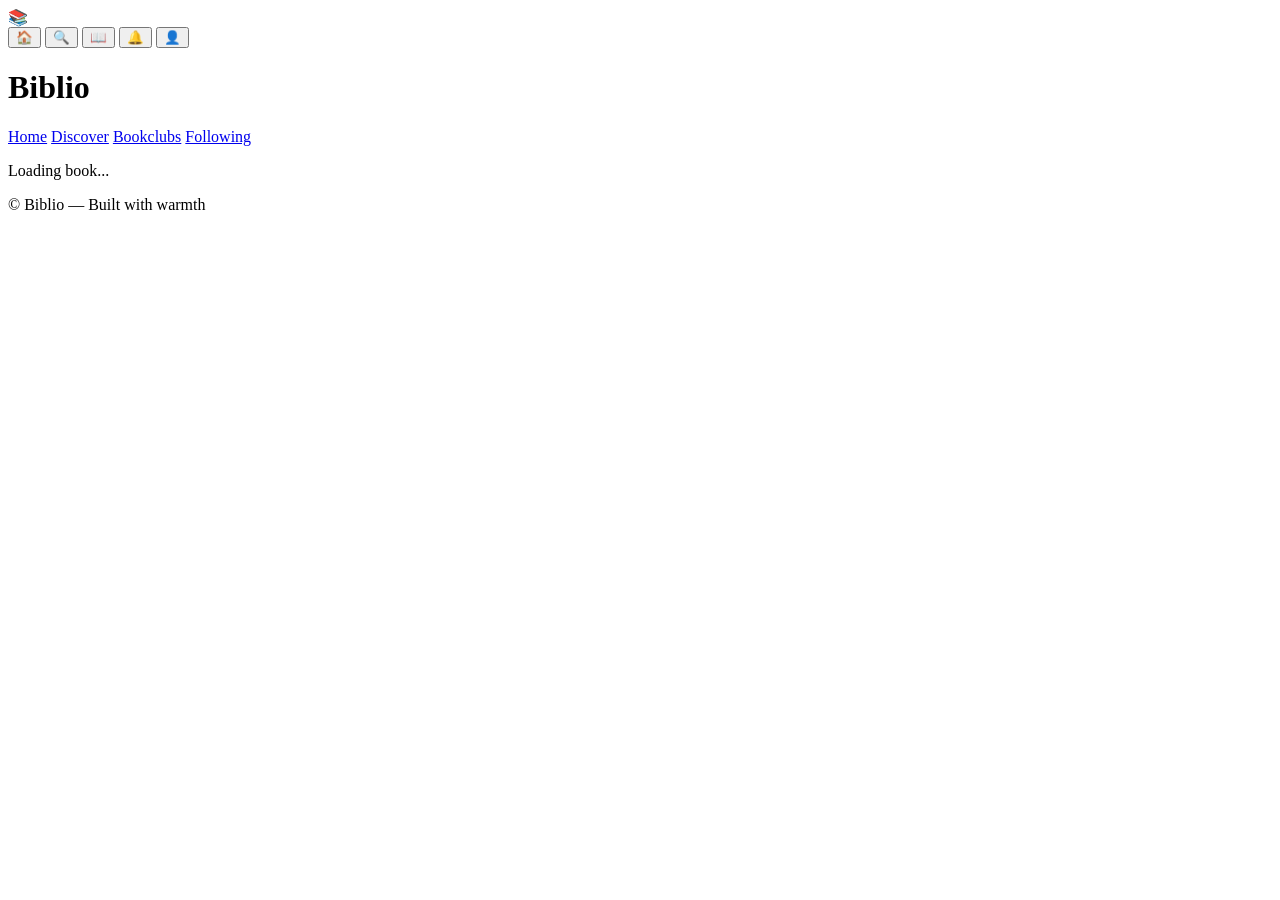
==== book.html @ 730f7cc9 "Pages Part 1" ====
<!doctype html>
<html lang="en">
<head>
  <meta charset="utf-8" />
  <meta name="viewport" content="width=device-width, initial-scale=1" />
  <title>Biblio — Book Details</title>
  <link rel="preconnect" href="https://fonts.googleapis.com">
  <link rel="preconnect" href="https://fonts.gstatic.com" crossorigin>
  <link href="https://fonts.googleapis.com/css2?family=Open+Sans:wght@300;400;600&family=Playfair+Display:wght@400;700&family=Crimson+Pro:wght@400;700&display=swap" rel="stylesheet">
  <link rel="stylesheet" href="style.css">
</head>
<body>
  <div class="app">
    <aside class="sidebar">
      <div class="logo">
        <div class="logo-icon">📚</div>
      </div>
      <nav class="side-icons">
        <button class="icon-btn" aria-label="Home" onclick="location.href='index.html'">🏠</button>
        <button class="icon-btn active" aria-label="Discover" onclick="location.href='discover.html'">🔍</button>
        <button class="icon-btn" aria-label="Bookclubs">📖</button>
        <button class="icon-btn" aria-label="Notifications">🔔</button>
        <button class="icon-btn" aria-label="Profile" onclick="location.href='profile.html'">👤</button>
      </nav>
    </aside>

    <main class="main-content">
      <header class="top-nav">
        <div class="nav-left">
          <h1 class="brand">Biblio</h1>
          <nav class="top-links">
            <a href="index.html" class="pill">Home</a>
            <a href="discover.html" class="pill active">Discover</a>
            <a href="#" class="pill">Bookclubs</a>
            <a href="profile.html" class="pill">Following</a>
          </nav>
        </div>
      </header>

      <section class="book-detail card">
        <div id="book-content">
          <p class="muted">Loading book...</p>
        </div>
      </section>

      <footer class="app-footer">© Biblio — Built with warmth</footer>
    </main>
  </div>

  <script src="script.js"></script>
</body>
</html>
---- style.css ----
/* Discover enhancements */
#newest-books, #search-results {
  display: grid;
  grid-template-columns: repeat(auto-fill, minmax(160px, 1fr));
  gap: 1rem;
  margin-top: 1rem;
}

.book-card img {
  width: 100%;
  height: 220px;
  object-fit: cover;
  border-radius: 6px;
  transition: transform 0.3s ease;
}

.book-card:hover img {
  transform: scale(1.03);
}

/* Discover enhancements */
#newest-books, #search-results {
  display: grid;
  grid-template-columns: repeat(auto-fill, minmax(160px, 1fr));
  gap: 1rem;
  margin-top: 1rem;
}

.book-card img {
  width: 100%;
  height: 220px;
  object-fit: cover;
  border-radius: 6px;
  transition: transform 0.3s ease;
}

.book-card:hover img {
  transform: scale(1.03);
}
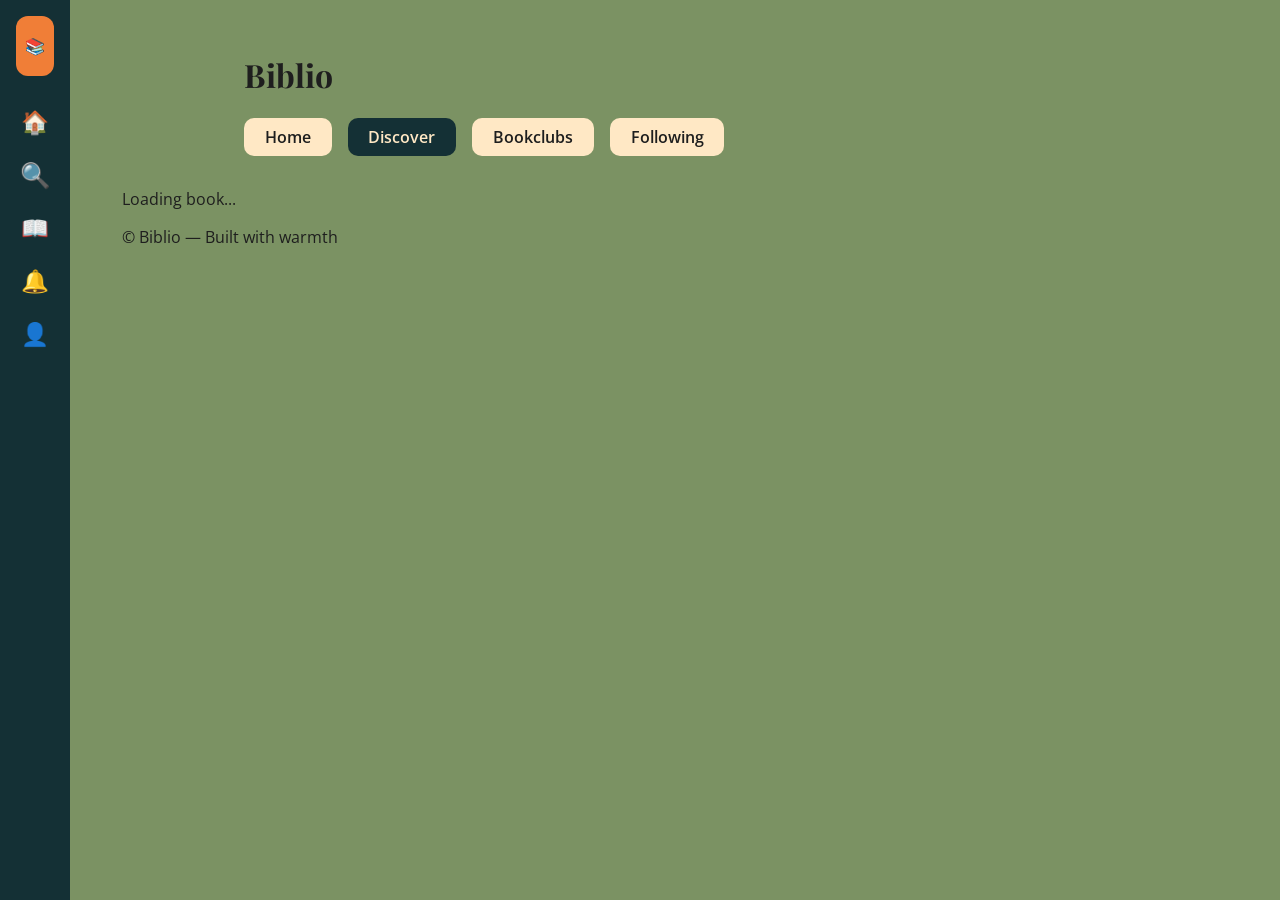
==== commit 391bfc79: "index" ====
--- a/book.html
+++ b/book.html
@@ -8,6 +8,8 @@
   <link rel="preconnect" href="https://fonts.gstatic.com" crossorigin>
   <link href="https://fonts.googleapis.com/css2?family=Open+Sans:wght@300;400;600&family=Playfair+Display:wght@400;700&family=Crimson+Pro:wght@400;700&display=swap" rel="stylesheet">
   <link rel="stylesheet" href="style.css">
+  <script src="https://cdnjs.cloudflare.com/ajax/libs/gsap/3.12.2/gsap.min.js"></script>
+  <script src="script.js"></script>
 </head>
 <body>
   <div class="app">
--- a/style.css
+++ b/style.css
@@ -1,39 +1,521 @@
-/* Discover enhancements */
-#newest-books, #search-results {
+/* =========================================
+   GLOBAL THEME — BIBLIO SITE STYLING
+   ========================================= */
+
+:root {
+  --dark-green: #143035;
+  --mid-green: #74925D;
+  --cream: #FFE8C5;
+  --orange: #F07E37;
+  --text-dark: #1e1e1e;
+  --text-light: #F6F6F6;
+  --card-dark: #2F493B;
+}
+
+body {
+  margin: 0;
+  font-family: 'Open Sans', sans-serif;
+  background-color: #7b9263;
+  color: var(--text-dark);
+}
+
+h1, h2, h3, h4, h5 {
+  font-family: 'Playfair Display', serif;
+}
+
+/* =========================================
+   SIDEBAR NAVIGATION
+   ========================================= */
+
+.sidebar {
+  width: 70px;
+  background-color: var(--dark-green);
+  display: flex;
+  flex-direction: column;
+  align-items: center;
+  padding: 1rem 0;
+  gap: 2rem;
+  position: fixed;
+  height: 100vh;
+  z-index: 100;
+}
+
+.logo-icon {
+  background-color: var(--orange);
+  border-radius: 12px;
+  width: 38px;
+  height: 60px;
+  display: flex;
+  align-items: center;
+  justify-content: center;
+}
+
+.side-icons {
+  display: flex;
+  flex-direction: column;
+  gap: 1.5rem;
+}
+
+.icon-btn {
+  background: none;
+  border: none;
+  color: var(--cream);
+  font-size: 1.4rem;
+  cursor: pointer;
+  transition: color 0.3s ease, transform 0.2s ease;
+}
+
+.icon-btn:hover,
+.icon-btn.active {
+  color: var(--orange);
+  transform: scale(1.1);
+}
+
+/* =========================================
+   TOP NAVIGATION BAR
+   ========================================= */
+
+.top-nav {
+  display: flex;
+  justify-content: space-between;
+  align-items: center;
+  margin-left: 90px;
+  padding: 1rem 2rem;
+  background-color: transparent;
+}
+
+.top-links {
+  display: flex;
+  gap: 1rem;
+}
+
+.top-links .pill {
+  background-color: var(--cream);
+  border: none;
+  border-radius: 10px;
+  color: var(--text-dark);
+  font-weight: 600;
+  padding: 0.5rem 1.3rem;
+  text-decoration: none;
+  transition: background 0.3s ease, color 0.3s ease;
+}
+
+.top-links .pill:hover {
+  background-color: var(--orange);
+  color: white;
+}
+
+.top-links .pill.active {
+  background-color: var(--dark-green);
+  color: var(--cream);
+}
+
+.search {
+  background-color: var(--cream);
+  border: 1px solid #ccc;
+  border-radius: 20px;
+  padding: 0.5rem 1rem;
+  font-size: 1rem;
+  outline: none;
+}
+
+/* =========================================
+   MAIN CONTENT CONTAINER
+   ========================================= */
+
+.main-content {
+  margin-left: 90px;
+  padding: 1rem 2rem;
+}
+
+/* =========================================
+   SECTIONS & CARDS
+   ========================================= */
+
+.section {
+  margin-bottom: 2rem;
+}
+
+.section-title {
+  font-family: 'Playfair Display', serif;
+  color: var(--cream);
+  font-size: 1.2rem;
+  background-color: var(--dark-green);
+  display: inline-block;
+  padding: 0.5rem 1rem;
+  border-radius: 10px;
+}
+
+.section-grid {
   display: grid;
-  grid-template-columns: repeat(auto-fill, minmax(160px, 1fr));
+  grid-template-columns: repeat(auto-fill, minmax(150px, 1fr));
   gap: 1rem;
   margin-top: 1rem;
 }
 
+.book-card {
+  background-color: var(--card-dark);
+  border-radius: 10px;
+  padding: 0.6rem;
+  text-align: center;
+  transition: transform 0.3s ease;
+  color: var(--cream);
+}
+
+.book-card:hover {
+  transform: scale(1.05);
+}
+
 .book-card img {
   width: 100%;
-  height: 220px;
+  height: 200px;
   object-fit: cover;
-  border-radius: 6px;
+  border-radius: 8px;
+}
+
+.book-card p {
+  margin: 0.5rem 0 0;
+  font-size: 0.9rem;
+}
+
+/* =========================================
+   CURRENTLY READING PANEL
+   ========================================= */
+
+.currently-reading {
+  position: absolute;
+  right: 2rem;
+  top: 10rem;
+  background-color: var(--card-dark);
+  border-radius: 15px;
+  padding: 1rem;
+  width: 220px;
+  color: var(--cream);
+}
+
+.currently-reading h3 {
+  font-family: 'Playfair Display', serif;
+  font-size: 1rem;
+  border-bottom: 1px solid var(--cream);
+  padding-bottom: 0.5rem;
+  margin-bottom: 1rem;
+}
+
+/* =========================================
+   PROFILE PAGE
+   ========================================= */
+
+.profile-banner {
+  background-color: var(--dark-green);
+  border-radius: 20px;
+  padding: 1rem;
+  display: flex;
+  align-items: center;
+  color: var(--cream);
+  gap: 1rem;
+}
+
+.profile-banner img {
+  width: 80px;
+  height: 80px;
+  border-radius: 50%;
+  border: 3px solid var(--cream);
+}
+
+.profile-details h2 {
+  margin: 0;
+  font-family: 'Playfair Display', serif;
+}
+
+.profile-tabs {
+  display: flex;
+  justify-content: space-around;
+  margin: 1rem 0;
+}
+
+.profile-tabs button {
+  background: none;
+  border: none;
+  color: var(--cream);
+  font-weight: bold;
+  font-size: 1rem;
+  padding-bottom: 0.3rem;
+  cursor: pointer;
+  border-bottom: 2px solid transparent;
+  transition: border-color 0.3s ease;
+}
+
+.profile-tabs button.active {
+  border-color: var(--orange);
+}
+
+.bookshelf {
+  display: grid;
+  grid-template-columns: repeat(auto-fill, minmax(120px, 1fr));
+  gap: 1rem;
+}
+
+/* =========================================
+   BOOK CLUBS PAGE
+   ========================================= */
+
+.bookclubs-section {
+  color: var(--text-dark);
+}
+
+.bookclubs-section input {
+  width: 100%;
+  background: var(--cream);
+  border-radius: 10px;
+  border: 1px solid #ccc;
+  padding: 0.6rem 1rem;
+  font-size: 1rem;
+  margin-bottom: 1.5rem;
+}
+
+.club-card {
+  background-color: var(--card-dark);
+  border-radius: 15px;
+  padding: 1rem;
+  color: var(--cream);
+  text-align: center;
   transition: transform 0.3s ease;
 }
 
+.club-card:hover {
+  transform: scale(1.05);
+}
+
+.newsletter-box {
+  background-color: var(--card-dark);
+  border-radius: 10px;
+  padding: 1rem;
+  color: var(--cream);
+  margin-bottom: 1rem;
+}
+
+/* =========================================
+   AUTH / SIGN-IN & SIGN-UP PAGE
+   ========================================= */
+
+.auth-body {
+  font-family: 'Open Sans', sans-serif;
+  display: flex;
+  justify-content: center;
+  align-items: center;
+  min-height: 100vh;
+  background: linear-gradient(135deg, #143035, #74925D);
+  overflow: hidden;
+}
+
+.auth-wrapper {
+  display: flex;
+  width: 90%;
+  max-width: 900px;
+  background: #FFE8C5;
+  border-radius: 20px;
+  overflow: hidden;
+  box-shadow: 0 8px 25px rgba(0, 0, 0, 0.2);
+}
+
+.auth-image {
+  flex: 1;
+  background: url('https://images.unsplash.com/photo-1519681393784-d120267933ba?auto=format&fit=crop&w=1000&q=80') center/cover;
+  position: relative;
+  display: flex;
+  align-items: flex-end;
+  justify-content: center;
+}
+
+.auth-image .overlay {
+  background: rgba(20, 48, 53, 0.7);
+  color: #FFE8C5;
+  text-align: center;
+  padding: 2rem;
+  width: 100%;
+}
+
+.auth-form-container {
+  flex: 1;
+  padding: 3rem;
+  display: flex;
+  justify-content: center;
+  align-items: center;
+  position: relative;
+}
+
+.auth-form {
+  width: 100%;
+  max-width: 320px;
+  opacity: 0;
+  transform: translateX(40px);
+  transition: all 0.5s ease;
+  position: absolute;
+}
+
+.auth-form.active {
+  opacity: 1;
+  transform: translateX(0);
+  position: relative;
+}
+
+.auth-form h2 {
+  color: #143035;
+  font-family: 'Playfair Display', serif;
+  margin-bottom: 0.2rem;
+}
+
+.auth-form input {
+  width: 100%;
+  margin: 0.6rem 0;
+  padding: 0.8rem;
+  border-radius: 8px;
+  border: 1px solid #ccc;
+  font-size: 1rem;
+}
+
+.auth-form .btn.wide {
+  width: 100%;
+  background: #F07E37;
+  color: white;
+  border: none;
+  padding: 0.8rem;
+  border-radius: 10px;
+  font-weight: bold;
+  margin-top: 1rem;
+  cursor: pointer;
+  transition: background 0.3s ease;
+}
+
+.auth-form .btn.wide:hover {
+  background: #e36b20;
+}
+
+/* =========================================
+   RESPONSIVE
+   ========================================= */
+
+@media (max-width: 768px) {
+  .sidebar {
+    flex-direction: row;
+    height: auto;
+    width: 100%;
+    justify-content: space-around;
+    position: fixed;
+    bottom: 0;
+    left: 0;
+    padding: 0.5rem 0;
+    z-index: 1000;
+  }
+
+  .main-content {
+    margin-left: 0;
+    padding: 1rem;
+    padding-bottom: 5rem;
+  }
+
+  .top-nav {
+    margin-left: 0;
+    flex-direction: column;
+    gap: 1rem;
+  }
+
+  .top-links {
+    flex-wrap: wrap;
+    justify-content: center;
+  }
+
+  .section-grid {
+    grid-template-columns: repeat(auto-fill, minmax(110px, 1fr));
+  }
+
+  .book-card img {
+    height: 160px;
+  }
+
+  .currently-reading {
+    display: none;
+  }
+
+  .auth-wrapper {
+    flex-direction: column;
+  }
+
+  .auth-image {
+    display: none;
+  }
+
+  .auth-form-container {
+    padding: 2rem;
+  }
+}
+
+/* =========================================
+   ANIMATION CLASSES (for GSAP integration)
+   ========================================= */
+
+/* Hover States for Buttons */
+.btn-like, .btn-shelf, .btn-rate {
+  background: var(--dark-green);
+  color: var(--cream);
+  border: none;
+  border-radius: 10px;
+  padding: 0.5rem 0.9rem;
+  margin: 0.3rem;
+  cursor: pointer;
+  transition: background 0.3s ease, transform 0.2s ease;
+}
+
+.btn-like:hover,
+.btn-shelf:hover,
+.btn-rate:hover {
+  background: var(--orange);
+  transform: scale(1.05);
+}
+
+/* Animated Book Cards */
+.book-card {
+  opacity: 0;
+  transform: translateY(40px);
+  transition: transform 0.4s ease, opacity 0.4s ease;
+}
+
+/* Animation triggers for entering view */
+.book-card.visible {
+  opacity: 1;
+  transform: translateY(0);
+}
+
+/* Like / Shelf Animation Feedback */
+.liked {
+  color: #ff5b5b;
+  transform: scale(1.3);
+  transition: transform 0.2s ease;
+}
+
+.added-to-shelf {
+  background: var(--mid-green) !important;
+  color: white !important;
+}
+
+/* Smooth Page Load Fade-In */
+.page {
+  opacity: 0;
+  transform: translateY(20px);
+  transition: opacity 0.6s ease, transform 0.6s ease;
+}
+
+.page.active {
+  opacity: 1;
+  transform: translateY(0);
+}
+
+/* Floating Entry Animation */
+@keyframes floatBook {
+  0% { transform: translateY(0px); }
+  50% { transform: translateY(-6px); }
+  100% { transform: translateY(0px); }
+}
 .book-card:hover img {
-  transform: scale(1.03);
-}
-
-/* Discover enhancements */
-#newest-books, #search-results {
-  display: grid;
-  grid-template-columns: repeat(auto-fill, minmax(160px, 1fr));
-  gap: 1rem;
-  margin-top: 1rem;
-}
-
-.book-card img {
-  width: 100%;
-  height: 220px;
-  object-fit: cover;
-  border-radius: 6px;
-  transition: transform 0.3s ease;
-}
-
-.book-card:hover img {
-  transform: scale(1.03);
-}
+  animation: floatBook 1.5s ease-in-out infinite;
+}
